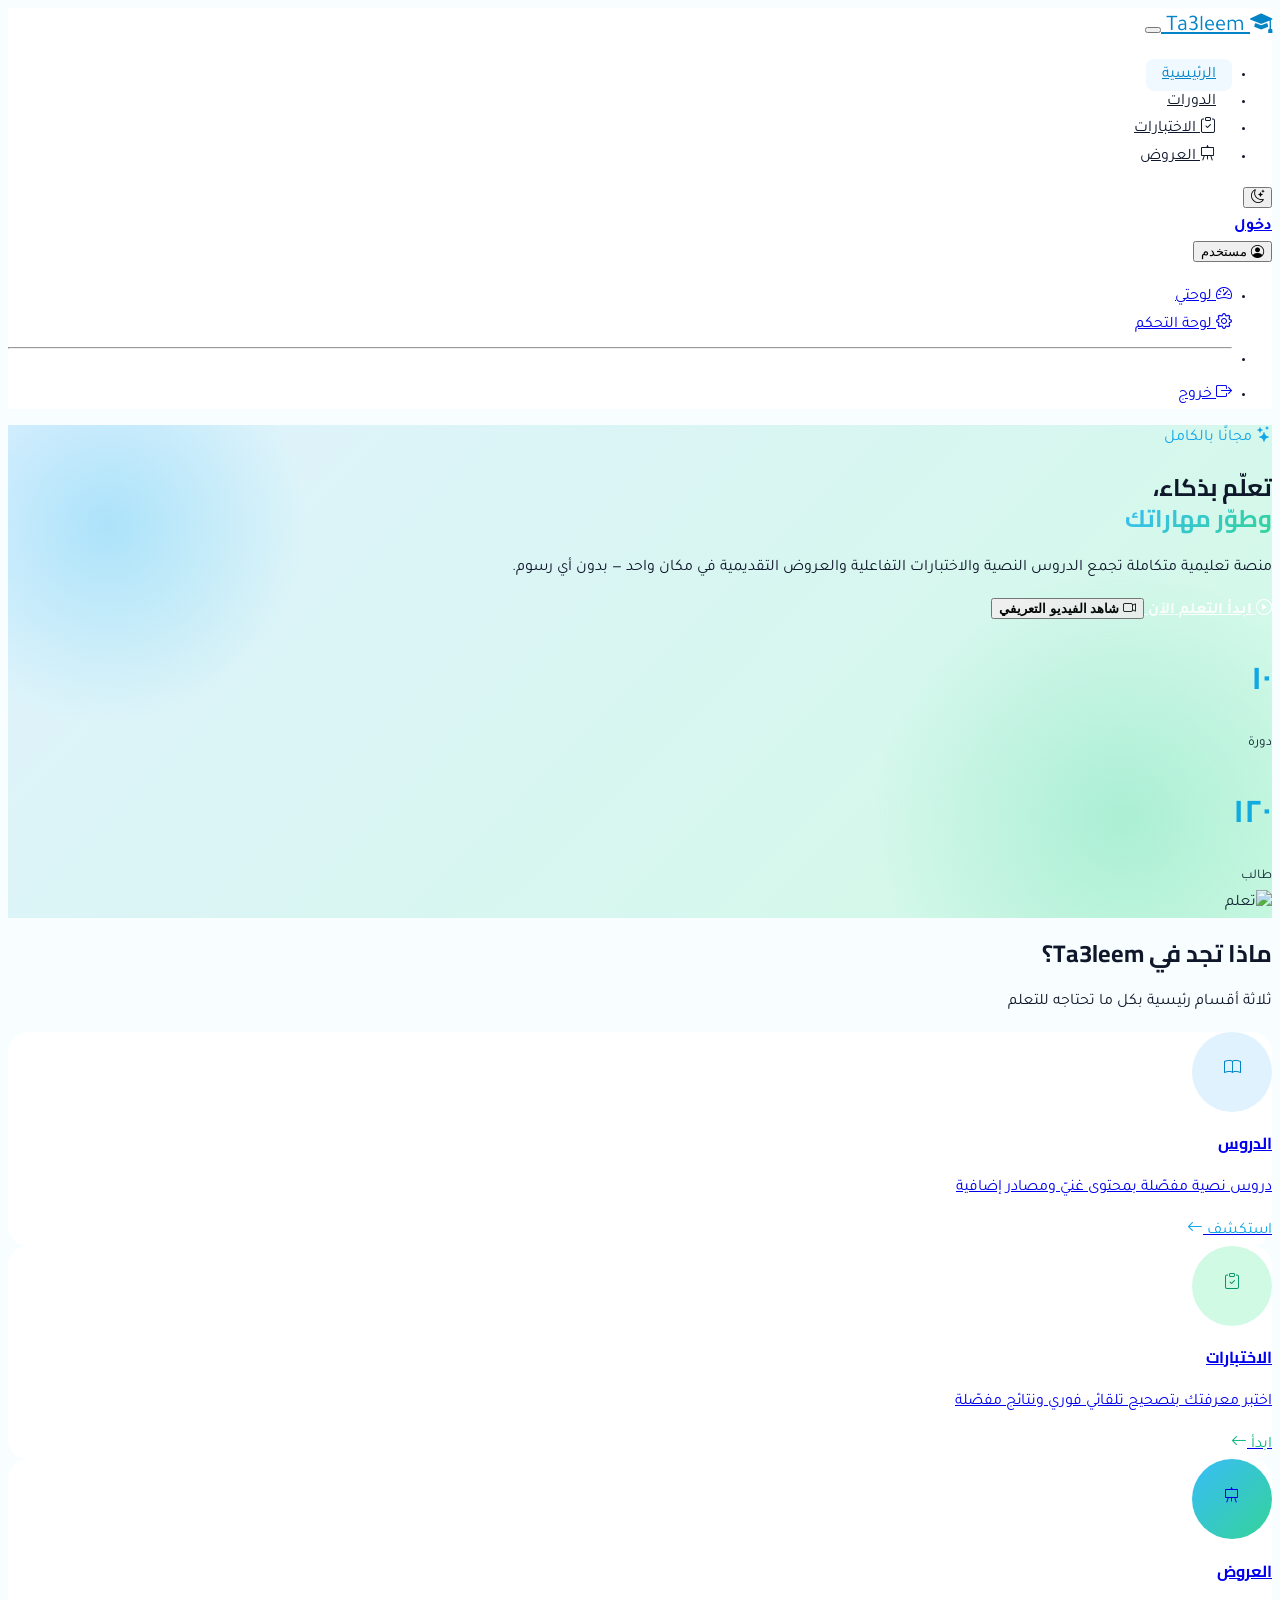
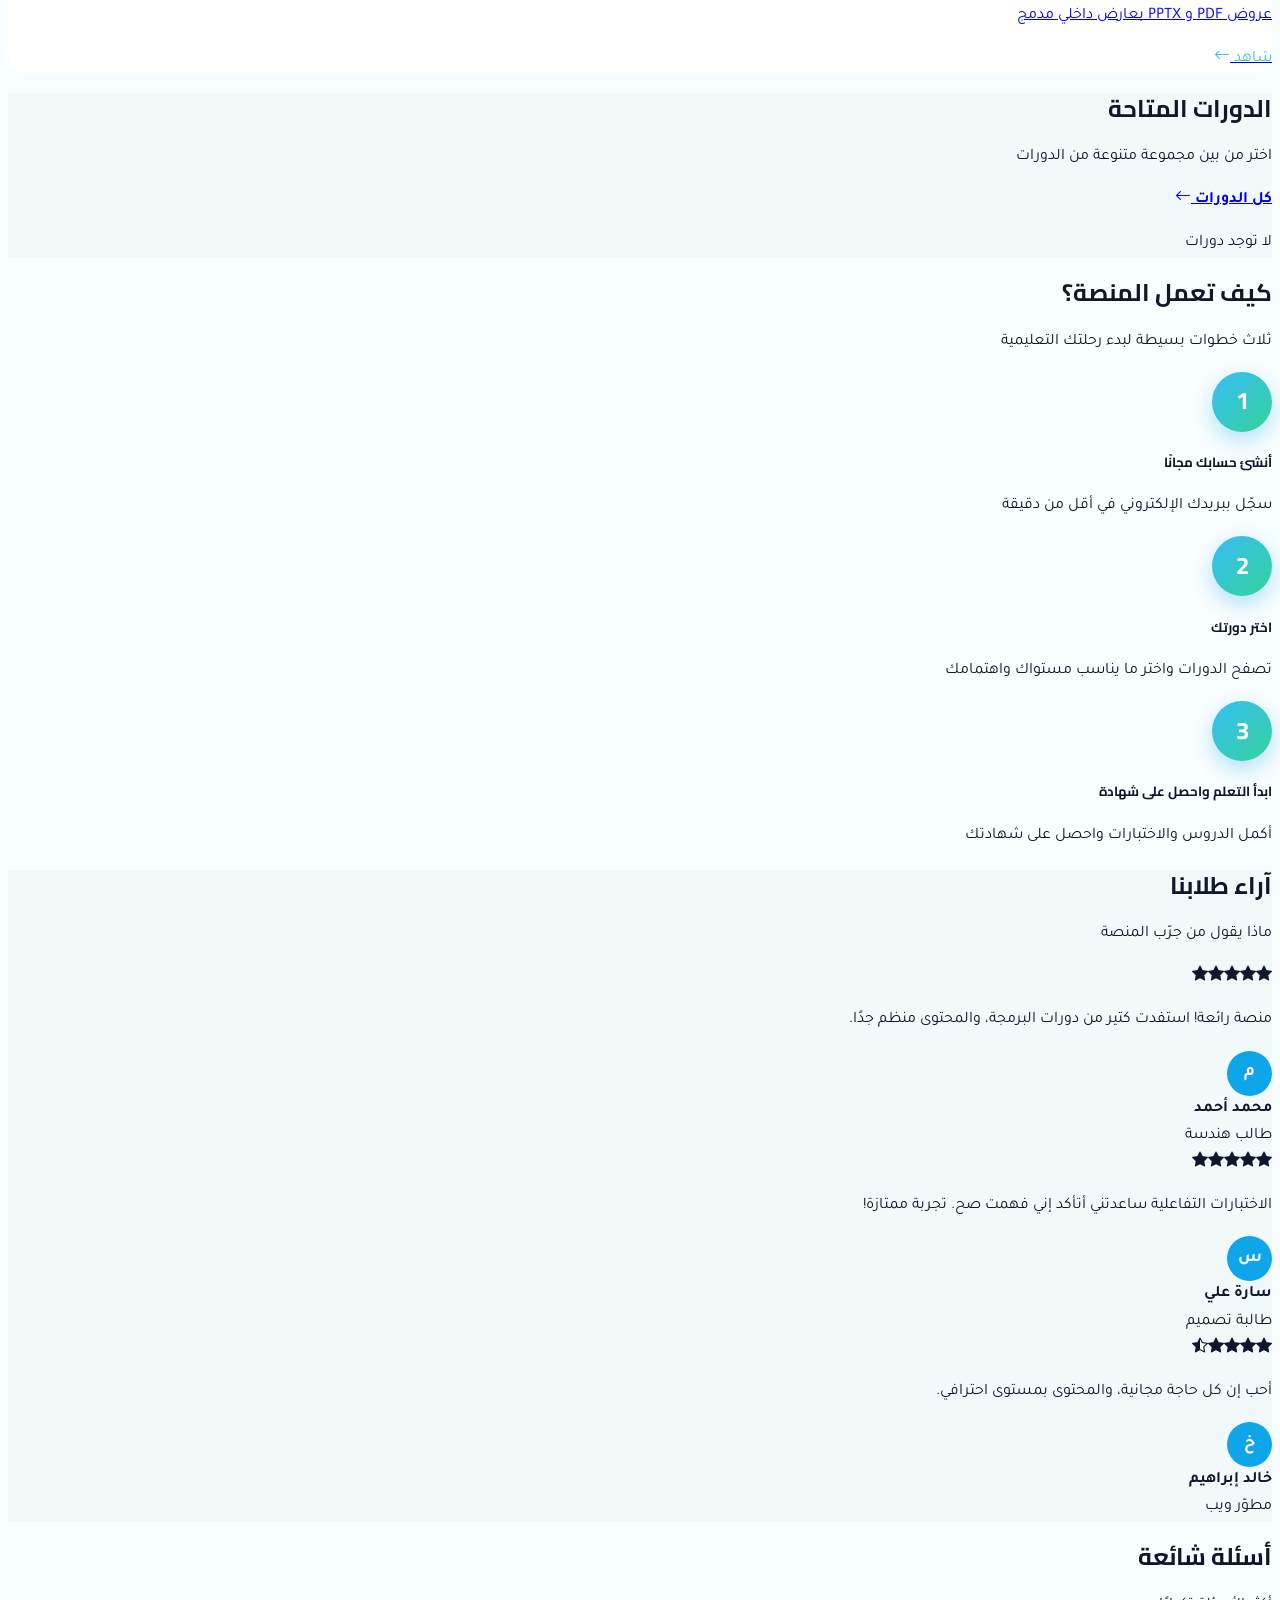
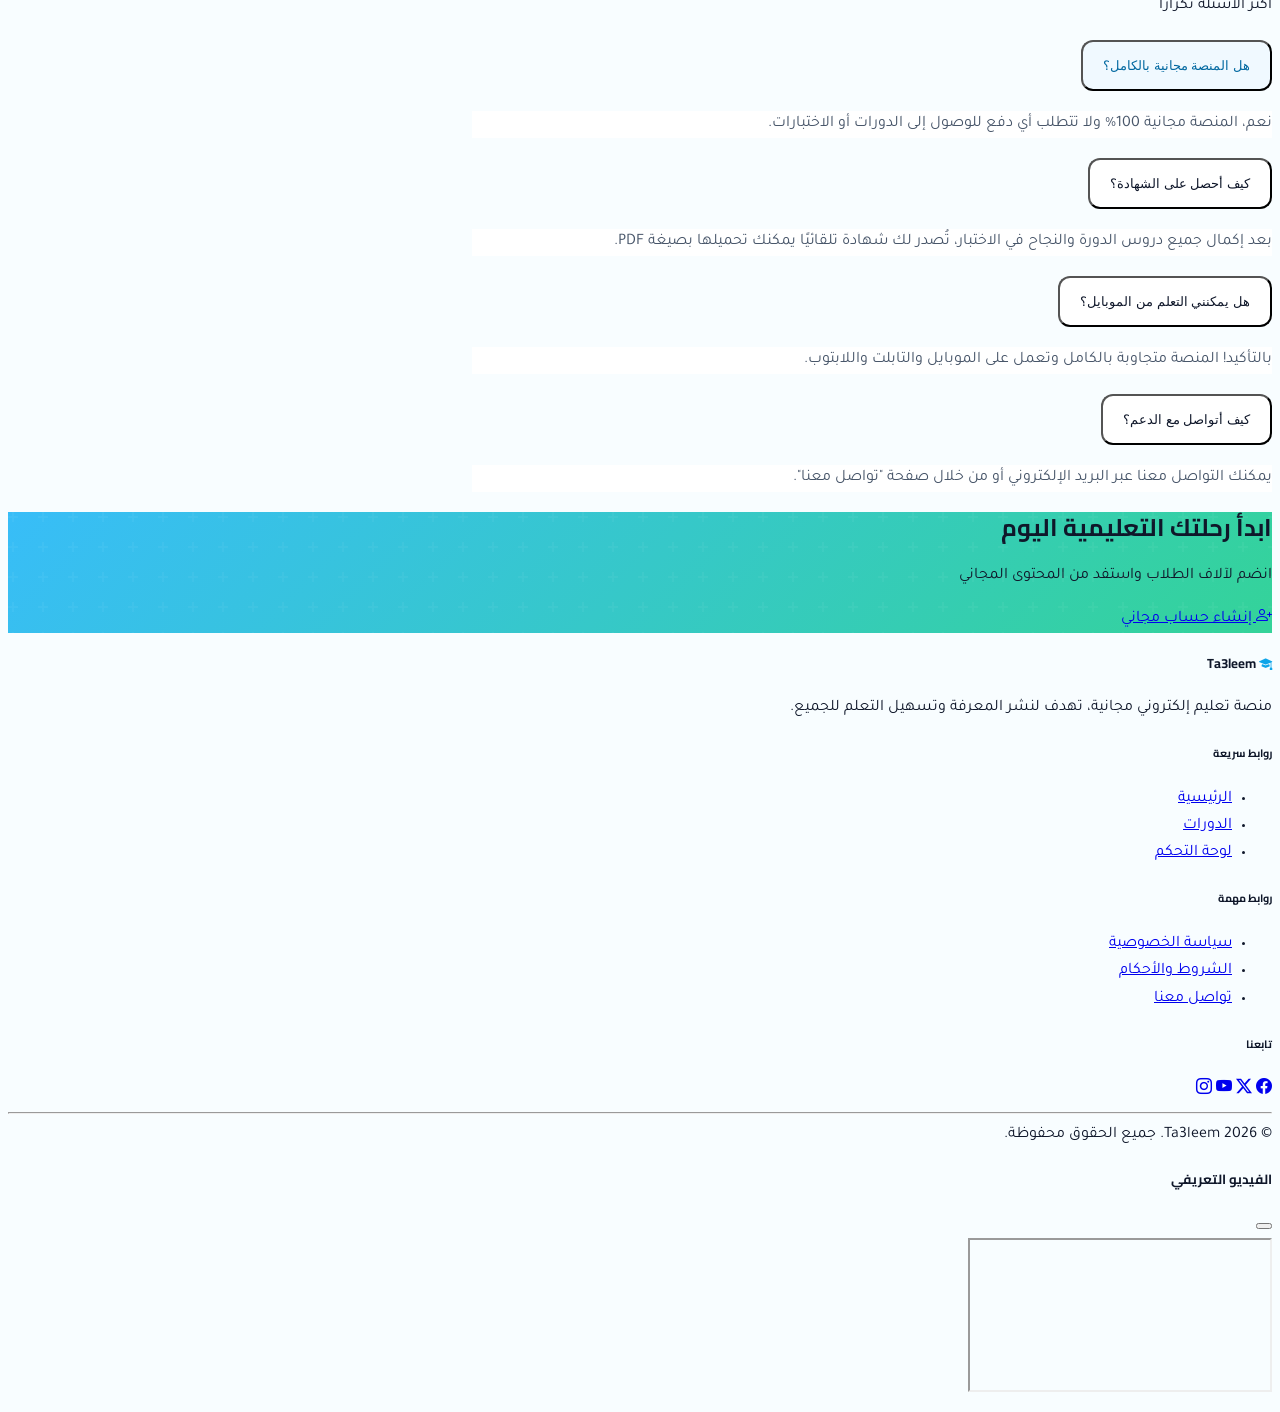
==== index.html @ 2238b9b5 "first commit" ====
<!DOCTYPE html>
<html lang="ar" dir="rtl" data-bs-theme="light">
<head>
  <meta charset="UTF-8">
  <meta name="viewport" content="width=device-width, initial-scale=1.0">
  <title>Ta3leem — منصة تعليمية مجانية</title>
  <meta name="description" content="منصة تعليم إلكتروني مجانية: دروس نصية، اختبارات تفاعلية، وعروض تقديمية.">

  <!-- Bootstrap 5 RTL -->
  <link href="https://cdn.jsdelivr.net/npm/bootstrap@5.3.3/dist/css/bootstrap.rtl.min.css" rel="stylesheet">
  <link rel="stylesheet" href="https://cdn.jsdelivr.net/npm/bootstrap-icons@1.11.3/font/bootstrap-icons.css">

  <!-- AOS Animations -->
  <link href="https://unpkg.com/aos@2.3.1/dist/aos.css" rel="stylesheet">

  <!-- Google Fonts -->
  <link rel="preconnect" href="https://fonts.googleapis.com">
  <link rel="preconnect" href="https://fonts.gstatic.com" crossorigin>
  <link href="https://fonts.googleapis.com/css2?family=Cairo:wght@400;600;700;800&family=Tajawal:wght@400;500;700&display=swap" rel="stylesheet">

  <!-- Custom CSS -->
  <link rel="stylesheet" href="css/style.css">
</head>
<body>

  <!-- ==========================================================
       NAVBAR
  =========================================================== -->
  <nav class="navbar navbar-expand-lg navbar-light bg-white shadow-sm sticky-top">
    <div class="container">

      <a class="navbar-brand fw-bold text-primary d-flex align-items-center gap-2" href="index.html">
        <i class="bi bi-mortarboard-fill fs-3"></i>
        <span>Ta3leem</span>
      </a>

      <button class="navbar-toggler border-0" type="button" data-bs-toggle="collapse" data-bs-target="#mainNav">
        <span class="navbar-toggler-icon"></span>
      </button>

      <div class="collapse navbar-collapse" id="mainNav">
        <ul class="navbar-nav mx-auto mb-2 mb-lg-0">
          <li class="nav-item">
            <a class="nav-link active fw-semibold" href="index.html">الرئيسية</a>
          </li>
          <li class="nav-item">
            <a class="nav-link fw-semibold" href="courses.html">الدورات</a>
          </li>
          
          <li class="nav-item">
  <a class="nav-link fw-semibold" href="quizzes.html">
    <i class="bi bi-clipboard-check"></i> الاختبارات
  </a>
</li>
<li class="nav-item">
  <a class="nav-link fw-semibold" href="presentations.html">
    <i class="bi bi-easel"></i> العروض
  </a>
</li>
        </ul>

        <div class="d-flex align-items-center gap-2">
          <button class="btn btn-sm btn-outline-secondary border-0" onclick="toggleTheme()" title="تغيير الثيم">
            <i class="bi bi-moon-stars" id="themeIcon"></i>
          </button>

          <!-- أزرار الزائر -->
          <div id="guestButtons" class="d-flex gap-2">
            <a href="login.html" class="btn btn-sm btn-outline-primary px-3">دخول</a>
            <a href="register.html" class="btn btn-sm btn-primary px-3">إنشاء حساب</a>
          </div>

          <!-- قائمة المستخدم المسجل -->
          <div id="userMenu" class="dropdown d-none">
            <button class="btn btn-sm btn-light dropdown-toggle d-flex align-items-center gap-2" data-bs-toggle="dropdown">
              <i class="bi bi-person-circle fs-5"></i>
              <span id="userName">مستخدم</span>
            </button>
            <ul class="dropdown-menu dropdown-menu-end">
              <li><a class="dropdown-item" href="dashboard.html"><i class="bi bi-speedometer2 me-2"></i> لوحتي</a></li>
<a class="dropdown-item d-none" href="admin.html" id="adminLink">
  <i class="bi bi-gear me-2"></i> لوحة التحكم
</a>              <li><hr class="dropdown-divider"></li>
              <li><a class="dropdown-item text-danger" href="#" onclick="logout(event)"><i class="bi bi-box-arrow-right me-2"></i> خروج</a></li>
            </ul>
          </div>
        </div>
      </div>

    </div>
  </nav>

  <!-- ==========================================================
       HERO
  =========================================================== -->
  <section class="hero-section py-5">
    <div class="container">
      <div class="row align-items-center g-5">
        <div class="col-lg-6" data-aos="fade-left">
          <span class="badge bg-white text-primary px-3 py-2 mb-3 shadow-sm">
            <i class="bi bi-stars"></i> مجانًا بالكامل
          </span>
          <h1 class="display-4 fw-bold mb-3 lh-base">
            تعلّم بذكاء، <br>
            <span class="text-gradient">وطوّر مهاراتك</span>
          </h1>
          <p class="lead text-muted mb-4">
            منصة تعليمية متكاملة تجمع الدروس النصية والاختبارات التفاعلية
            والعروض التقديمية في مكان واحد — بدون أي رسوم.
          </p>
          <div class="d-flex flex-wrap gap-3">
            <a href="courses.html" class="btn btn-primary btn-lg px-4">
              <i class="bi bi-play-circle me-1"></i> ابدأ التعلم الآن
            </a>
            <button class="btn btn-outline-primary btn-lg px-4" data-bs-toggle="modal" data-bs-target="#introVideoModal">
              <i class="bi bi-camera-video me-1"></i> شاهد الفيديو التعريفي
            </button>
          </div>

          <!-- إحصائيات -->
          <div class="row g-4 mt-5">
            <div class="col-4">
              <div class="stat-box text-center">
                <h3 class="text-primary fw-bold mb-0">
                  <span class="counter" data-target="10">0</span>
                </h3>
                <small class="text-muted">دورة</small>
              </div>
            </div>
            <div class="col-4">
              <div class="stat-box text-center">
                <h3 class="text-primary fw-bold mb-0">
                  <span class="counter" data-target="120">0</span>
                </h3>
                <small class="text-muted">طالب</small>
              </div>
            </div>
            <!-- <div class="col-4">
              <div class="stat-box text-center">
                <h3 class="text-primary fw-bold mb-0">
                  <span class="counter" data-target="50">0</span>
                </h3>
                <small class="text-muted">مدرس</small>
              </div>
            </div> -->
          </div>
        </div>

        <div class="col-lg-6 text-center" data-aos="fade-right">
          <img
            src="https://images.unsplash.com/photo-1522202176988-66273c2fd55f?w=800"
            alt="تعلم"
            class="img-fluid rounded-4 shadow-lg hero-image"
          >
        </div>
      </div>
    </div>
  </section>

  <!-- ==========================================================
       QUICK ACCESS — 3 كروت الأقسام
  =========================================================== -->
  <section class="py-5">
    <div class="container">
      <div class="text-center mb-5" data-aos="fade-up">
        <h2 class="fw-bold mb-2">ماذا تجد في Ta3leem؟</h2>
        <p class="text-muted">ثلاثة أقسام رئيسية بكل ما تحتاجه للتعلم</p>
      </div>

      <div class="row g-4">
        <!-- الدروس -->
        <div class="col-md-4" data-aos="fade-up" data-aos-delay="0">
          <a href="courses.html#lessons" class="text-decoration-none">
            <div class="card quick-card h-100 border-0 shadow-sm">
              <div class="card-body text-center p-4">
                <div class="icon-circle icon-primary mx-auto mb-3">
                  <i class="bi bi-book fs-1"></i>
                </div>
                <h4 class="fw-bold mb-2">الدروس</h4>
                <p class="text-muted mb-3">دروس نصية مفصّلة بمحتوى غنيّ ومصادر إضافية</p>
                <span class="text-primary fw-semibold">
                  استكشف <i class="bi bi-arrow-left"></i>
                </span>
              </div>
            </div>
          </a>
        </div>

        <!-- الاختبارات -->
        <div class="col-md-4" data-aos="fade-up" data-aos-delay="100">
          <a href="quizzes.html" class="text-decoration-none">
            <div class="card quick-card h-100 border-0 shadow-sm">
              <div class="card-body text-center p-4">
                <div class="icon-circle icon-secondary mx-auto mb-3">
                  <i class="bi bi-clipboard-check fs-1"></i>
                </div>
                <h4 class="fw-bold mb-2">الاختبارات</h4>
                <p class="text-muted mb-3">اختبر معرفتك بتصحيح تلقائي فوري ونتائج مفصّلة</p>
                <span class="text-success fw-semibold">
                  ابدأ <i class="bi bi-arrow-left"></i>
                </span>
              </div>
            </div>
          </a>
        </div>

        <!-- العروض -->
        <div class="col-md-4" data-aos="fade-up" data-aos-delay="200">
          <a href="presentations.html" class="text-decoration-none">
            <div class="card quick-card h-100 border-0 shadow-sm">
              <div class="card-body text-center p-4">
                <div class="icon-circle icon-brand mx-auto mb-3">
                  <i class="bi bi-easel fs-1 text-white"></i>
                </div>
                <h4 class="fw-bold mb-2">العروض</h4>
                <p class="text-muted mb-3">عروض PDF و PPTX بعارض داخلي مدمج</p>
                <span class="text-gradient fw-semibold">
                  شاهد <i class="bi bi-arrow-left"></i>
                </span>
              </div>
            </div>
          </a>
        </div>
      </div>
    </div>
  </section>

  <!-- ==========================================================
       COURSES GRID
  =========================================================== -->
  <section class="py-5 bg-light-subtle">
    <div class="container">
      <div class="d-flex justify-content-between align-items-end mb-4 flex-wrap gap-3">
        <div>
          <h2 class="fw-bold mb-1">الدورات المتاحة</h2>
          <p class="text-muted mb-0">اختر من بين مجموعة متنوعة من الدورات</p>
        </div>
        <a href="courses.html" class="btn btn-outline-primary">
          كل الدورات <i class="bi bi-arrow-left"></i>
        </a>
      </div>

      <div class="row g-4" id="coursesGrid">
        <div class="col-12 text-center py-5">
          <div class="spinner-border text-primary" role="status"></div>
          <p class="text-muted mt-2">جاري تحميل الدورات...</p>
        </div>
      </div>
    </div>
  </section>

  <!-- ==========================================================
       HOW IT WORKS
  =========================================================== -->
  <section class="py-5">
    <div class="container">
      <div class="text-center mb-5" data-aos="fade-up">
        <h2 class="fw-bold mb-2">كيف تعمل المنصة؟</h2>
        <p class="text-muted">ثلاث خطوات بسيطة لبدء رحلتك التعليمية</p>
      </div>

      <div class="row g-4">
        <div class="col-md-4 text-center" data-aos="fade-up">
          <div class="step-number mx-auto mb-3">1</div>
          <h5 class="fw-bold">أنشئ حسابك مجانًا</h5>
          <p class="text-muted">سجّل ببريدك الإلكتروني في أقل من دقيقة</p>
        </div>
        <div class="col-md-4 text-center" data-aos="fade-up" data-aos-delay="100">
          <div class="step-number mx-auto mb-3">2</div>
          <h5 class="fw-bold">اختر دورتك</h5>
          <p class="text-muted">تصفح الدورات واختر ما يناسب مستواك واهتمامك</p>
        </div>
        <div class="col-md-4 text-center" data-aos="fade-up" data-aos-delay="200">
          <div class="step-number mx-auto mb-3">3</div>
          <h5 class="fw-bold">ابدأ التعلم واحصل على شهادة</h5>
          <p class="text-muted">أكمل الدروس والاختبارات واحصل على شهادتك</p>
        </div>
      </div>
    </div>
  </section>

  <!-- ==========================================================
       TESTIMONIALS
  =========================================================== -->
  <section class="py-5 bg-light-subtle">
    <div class="container">
      <div class="text-center mb-5" data-aos="fade-up">
        <h2 class="fw-bold mb-2">آراء طلابنا</h2>
        <p class="text-muted">ماذا يقول من جرّب المنصة</p>
      </div>

      <div class="row g-4">
        <div class="col-md-4" data-aos="fade-up">
          <div class="card border-0 shadow-sm h-100">
            <div class="card-body p-4">
              <div class="text-warning mb-2">
                <i class="bi bi-star-fill"></i><i class="bi bi-star-fill"></i><i class="bi bi-star-fill"></i><i class="bi bi-star-fill"></i><i class="bi bi-star-fill"></i>
              </div>
              <p class="mb-3">منصة رائعة! استفدت كتير من دورات البرمجة، والمحتوى منظم جدًا.</p>
              <div class="d-flex align-items-center gap-2">
                <div class="avatar-circle">م</div>
                <div>
                  <strong>محمد أحمد</strong>
                  <div class="text-muted small">طالب هندسة</div>
                </div>
              </div>
            </div>
          </div>
        </div>

        <div class="col-md-4" data-aos="fade-up" data-aos-delay="100">
          <div class="card border-0 shadow-sm h-100">
            <div class="card-body p-4">
              <div class="text-warning mb-2">
                <i class="bi bi-star-fill"></i><i class="bi bi-star-fill"></i><i class="bi bi-star-fill"></i><i class="bi bi-star-fill"></i><i class="bi bi-star-fill"></i>
              </div>
              <p class="mb-3">الاختبارات التفاعلية ساعدتني أتأكد إني فهمت صح. تجربة ممتازة!</p>
              <div class="d-flex align-items-center gap-2">
                <div class="avatar-circle bg-success">س</div>
                <div>
                  <strong>سارة علي</strong>
                  <div class="text-muted small">طالبة تصميم</div>
                </div>
              </div>
            </div>
          </div>
        </div>

        <div class="col-md-4" data-aos="fade-up" data-aos-delay="200">
          <div class="card border-0 shadow-sm h-100">
            <div class="card-body p-4">
              <div class="text-warning mb-2">
                <i class="bi bi-star-fill"></i><i class="bi bi-star-fill"></i><i class="bi bi-star-fill"></i><i class="bi bi-star-fill"></i><i class="bi bi-star-half"></i>
              </div>
              <p class="mb-3">أحب إن كل حاجة مجانية، والمحتوى بمستوى احترافي.</p>
              <div class="d-flex align-items-center gap-2">
                <div class="avatar-circle bg-info">خ</div>
                <div>
                  <strong>خالد إبراهيم</strong>
                  <div class="text-muted small">مطوّر ويب</div>
                </div>
              </div>
            </div>
          </div>
        </div>
      </div>
    </div>
  </section>

  <!-- ==========================================================
       FAQ
  =========================================================== -->
  <section class="py-5">
    <div class="container" style="max-width: 800px;">
      <div class="text-center mb-5" data-aos="fade-up">
        <h2 class="fw-bold mb-2">أسئلة شائعة</h2>
        <p class="text-muted">أكثر الأسئلة تكرارًا</p>
      </div>

      <div class="accordion" id="faqAccordion">
        <div class="accordion-item border-0 shadow-sm mb-3 rounded-3">
          <h2 class="accordion-header">
            <button class="accordion-button fw-semibold" type="button" data-bs-toggle="collapse" data-bs-target="#faq1">
              هل المنصة مجانية بالكامل؟
            </button>
          </h2>
          <div id="faq1" class="accordion-collapse collapse show" data-bs-parent="#faqAccordion">
            <div class="accordion-body text-muted">
              نعم، المنصة مجانية 100% ولا تتطلب أي دفع للوصول إلى الدورات أو الاختبارات.
            </div>
          </div>
        </div>

        <div class="accordion-item border-0 shadow-sm mb-3 rounded-3">
          <h2 class="accordion-header">
            <button class="accordion-button collapsed fw-semibold" type="button" data-bs-toggle="collapse" data-bs-target="#faq2">
              كيف أحصل على الشهادة؟
            </button>
          </h2>
          <div id="faq2" class="accordion-collapse collapse" data-bs-parent="#faqAccordion">
            <div class="accordion-body text-muted">
              بعد إكمال جميع دروس الدورة والنجاح في الاختبار، تُصدر لك شهادة تلقائيًا يمكنك تحميلها بصيغة PDF.
            </div>
          </div>
        </div>

        <div class="accordion-item border-0 shadow-sm mb-3 rounded-3">
          <h2 class="accordion-header">
            <button class="accordion-button collapsed fw-semibold" type="button" data-bs-toggle="collapse" data-bs-target="#faq3">
              هل يمكنني التعلم من الموبايل؟
            </button>
          </h2>
          <div id="faq3" class="accordion-collapse collapse" data-bs-parent="#faqAccordion">
            <div class="accordion-body text-muted">
              بالتأكيد! المنصة متجاوبة بالكامل وتعمل على الموبايل والتابلت واللابتوب.
            </div>
          </div>
        </div>

        <div class="accordion-item border-0 shadow-sm rounded-3">
          <h2 class="accordion-header">
            <button class="accordion-button collapsed fw-semibold" type="button" data-bs-toggle="collapse" data-bs-target="#faq4">
              كيف أتواصل مع الدعم؟
            </button>
          </h2>
          <div id="faq4" class="accordion-collapse collapse" data-bs-parent="#faqAccordion">
            <div class="accordion-body text-muted">
              يمكنك التواصل معنا عبر البريد الإلكتروني أو من خلال صفحة "تواصل معنا".
            </div>
          </div>
        </div>
      </div>
    </div>
  </section>

  <!-- ==========================================================
       CTA NEWSLETTER
  =========================================================== -->
  <section class="py-5">
    <div class="container">
      <div class="cta-box p-5 rounded-4 text-center text-white position-relative overflow-hidden">
        <div class="position-relative" style="z-index: 2;">
          <h2 class="fw-bold mb-3">ابدأ رحلتك التعليمية اليوم</h2>
          <p class="mb-4 opacity-75">انضم لآلاف الطلاب واستفد من المحتوى المجاني</p>
          <a href="register.html" class="btn btn-light btn-lg px-5 fw-semibold">
            <i class="bi bi-person-plus me-1"></i> إنشاء حساب مجاني
          </a>
        </div>
      </div>
    </div>
  </section>

  <!-- ==========================================================
       FOOTER
  =========================================================== -->
  <footer class="bg-dark text-white py-5 mt-5">
    <div class="container">
      <div class="row g-4">
        <div class="col-md-4">
          <h5 class="fw-bold d-flex align-items-center gap-2">
            <i class="bi bi-mortarboard-fill text-primary"></i>
            Ta3leem
          </h5>
          <p class="text-white-50 small">
            منصة تعليم إلكتروني مجانية، تهدف لنشر المعرفة وتسهيل التعلم للجميع.
          </p>
        </div>

        <div class="col-md-2">
          <h6 class="fw-bold mb-3">روابط سريعة</h6>
          <ul class="list-unstyled small">
            <li><a href="index.html" class="text-white-50 text-decoration-none">الرئيسية</a></li>
            <li><a href="courses.html" class="text-white-50 text-decoration-none">الدورات</a></li>
            <li><a href="admin.html" class="text-white-50 text-decoration-none">لوحة التحكم</a></li>
          </ul>
        </div>

        <div class="col-md-3">
          <h6 class="fw-bold mb-3">روابط مهمة</h6>
          <ul class="list-unstyled small">
            <li><a href="#" class="text-white-50 text-decoration-none">سياسة الخصوصية</a></li>
            <li><a href="#" class="text-white-50 text-decoration-none">الشروط والأحكام</a></li>
            <li><a href="#" class="text-white-50 text-decoration-none">تواصل معنا</a></li>
          </ul>
        </div>

        <div class="col-md-3">
          <h6 class="fw-bold mb-3">تابعنا</h6>
          <div class="d-flex gap-3">
            <a href="#" class="text-white-50 fs-4"><i class="bi bi-facebook"></i></a>
            <a href="#" class="text-white-50 fs-4"><i class="bi bi-twitter-x"></i></a>
            <a href="#" class="text-white-50 fs-4"><i class="bi bi-youtube"></i></a>
            <a href="#" class="text-white-50 fs-4"><i class="bi bi-instagram"></i></a>
          </div>
        </div>
      </div>

      <hr class="border-secondary my-4">

      <div class="text-center text-white-50 small">
        © <span id="currentYear"></span> Ta3leem. جميع الحقوق محفوظة.
      </div>
    </div>
  </footer>

  <!-- ==========================================================
       MODAL — فيديو تعريفي
  =========================================================== -->
  <div class="modal fade" id="introVideoModal" tabindex="-1">
    <div class="modal-dialog modal-dialog-centered modal-lg">
      <div class="modal-content">
        <div class="modal-header">
          <h5 class="modal-title">الفيديو التعريفي</h5>
          <button type="button" class="btn-close" data-bs-dismiss="modal"></button>
        </div>
        <div class="modal-body p-0">
          <div class="ratio ratio-16x9">
            <iframe
              src="https://www.youtube.com/embed/dQw4w9WgXcQ"
              title="الفيديو التعريفي"
              allowfullscreen
            ></iframe>
          </div>
        </div>
      </div>
    </div>
  </div>

  <!-- ==========================================================
       SCRIPTS
  =========================================================== -->
  <script src="https://cdn.jsdelivr.net/npm/bootstrap@5.3.3/dist/js/bootstrap.bundle.min.js"></script>
  <script src="https://unpkg.com/aos@2.3.1/dist/aos.js"></script>
  <script src="https://cdn.jsdelivr.net/npm/@supabase/supabase-js@2"></script>
<script src="js/supabase.js"></script>
  <script src="js/db.js"></script>
  <script src="js/auth.js"></script>
  <script src="js/courses.js"></script>

  <script>
    // ============================================================
    // 1. سنة الفوتر
    // ============================================================
    document.getElementById("currentYear").textContent = new Date().getFullYear();

    // ============================================================
    // 2. AOS
    // ============================================================
    if (typeof AOS !== "undefined") {
      AOS.init({ duration: 700, once: true });
    }

    // ============================================================
    // 3. عدّاد الأرقام
    // ============================================================
    document.querySelectorAll(".counter").forEach((el) => {
      const target = parseInt(el.dataset.target || "0");
      if (!target) return;

      let current = 0;
      const duration = 1500; // مدة العدّ (ms)
      const stepTime = 30;
      const steps = duration / stepTime;
      const increment = target / steps;

      const timer = setInterval(() => {
        current += increment;
        if (current >= target) {
          current = target;
          clearInterval(timer);
        }
        el.textContent = Math.floor(current).toLocaleString("ar-EG");
      }, stepTime);
    });

    // ============================================================
    // 4. Theme Toggle
    // ============================================================
    function toggleTheme() {
      const html = document.documentElement;
      const current = html.getAttribute("data-bs-theme");
      const next = current === "dark" ? "light" : "dark";
      html.setAttribute("data-bs-theme", next);
      localStorage.setItem("theme", next);
      const icon = document.getElementById("themeIcon");
      if (icon) {
        icon.className = next === "dark" ? "bi bi-sun" : "bi bi-moon-stars";
      }
    }

    // استرجاع الثيم المحفوظ
    (function () {
      const saved = localStorage.getItem("theme") || "light";
      document.documentElement.setAttribute("data-bs-theme", saved);
      document.addEventListener("DOMContentLoaded", () => {
        const icon = document.getElementById("themeIcon");
        if (icon) {
          icon.className = saved === "dark" ? "bi bi-sun" : "bi bi-moon-stars";
        }
      });
    })();
  </script>
</body>
</html>
---- css/style.css ----
/* ==========================================================
   Ta3leem — Custom Styles
   ========================================================== */

/* ==========================================================
   1. Design Tokens
   ========================================================== */
:root {
  /* Primary — Sky Blue */
  --primary-50:  #f0f9ff;
  --primary-100: #e0f2fe;
  --primary-200: #bae6fd;
  --primary-300: #7dd3fc;
  --primary-400: #38bdf8;
  --primary-500: #0ea5e9;
  --primary-600: #0284c7;
  --primary-700: #0369a1;

  /* Secondary — Mint Green */
  --secondary-50:  #ecfdf5;
  --secondary-100: #d1fae5;
  --secondary-200: #a7f3d0;
  --secondary-300: #6ee7b7;
  --secondary-400: #34d399;
  --secondary-500: #10b981;
  --secondary-600: #059669;

  /* Neutrals */
  --bg: #f8fdff;
  --surface: #ffffff;
  --surface-2: #f1f9fb;
  --border: #d9eef3;
  --text: #0f172a;
  --text-muted: #475569;

  /* Gradient */
  --gradient-brand: linear-gradient(135deg, #38bdf8 0%, #34d399 100%);
  --gradient-soft: linear-gradient(135deg, #e0f2fe 0%, #d1fae5 100%);
}

/* Dark Mode */
[data-bs-theme="dark"] {
  --bg: #0b1620;
  --surface: #112331;
  --surface-2: #0f1d29;
  --border: #1e3a4c;
  --text: #e6f4fa;
  --text-muted: #9db8c7;
  --gradient-soft: linear-gradient(135deg, #0f2a3d 0%, #0e3a31 100%);
}

/* ==========================================================
   2. Base
   ========================================================== */
* {
  box-sizing: border-box;
}

body {
  font-family: 'Tajawal', system-ui, -apple-system, sans-serif;
  background-color: var(--bg);
  color: var(--text);
  line-height: 1.7;
  min-height: 100vh;
  transition: background-color 0.3s, color 0.3s;
}

h1, h2, h3, h4, h5, h6 {
  font-family: 'Cairo', system-ui, sans-serif;
  font-weight: 700;
  line-height: 1.3;
}

a {
  transition: all 0.2s ease;
}

/* ==========================================================
   3. Override Bootstrap Primary Color
   ========================================================== */
.btn-primary {
  --bs-btn-bg: var(--primary-500);
  --bs-btn-border-color: var(--primary-500);
  --bs-btn-hover-bg: var(--primary-600);
  --bs-btn-hover-border-color: var(--primary-600);
  --bs-btn-active-bg: var(--primary-700);
  --bs-btn-active-border-color: var(--primary-700);
  --bs-btn-disabled-bg: var(--primary-300);
  --bs-btn-disabled-border-color: var(--primary-300);
  color: #ffffff;
  font-weight: 600;
}

.btn-outline-primary {
  --bs-btn-color: var(--primary-600);
  --bs-btn-border-color: var(--primary-500);
  --bs-btn-hover-bg: var(--primary-500);
  --bs-btn-hover-border-color: var(--primary-500);
  --bs-btn-hover-color: #ffffff;
  --bs-btn-active-bg: var(--primary-600);
  --bs-btn-active-border-color: var(--primary-600);
  font-weight: 600;
}

.btn-success {
  --bs-btn-bg: var(--secondary-500);
  --bs-btn-border-color: var(--secondary-500);
  --bs-btn-hover-bg: var(--secondary-600);
  --bs-btn-hover-border-color: var(--secondary-600);
  font-weight: 600;
}

.text-primary {
  color: var(--primary-500) !important;
}

.text-success {
  color: var(--secondary-500) !important;
}

.bg-primary {
  background-color: var(--primary-500) !important;
}

.bg-primary-subtle {
  background-color: var(--primary-100) !important;
}

.bg-success-subtle {
  background-color: var(--secondary-100) !important;
}

/* Focus ring */
*:focus-visible {
  outline: 2px solid var(--primary-500);
  outline-offset: 2px;
}

/* ==========================================================
   4. Utilities
   ========================================================== */
.text-gradient {
  background: var(--gradient-brand);
  -webkit-background-clip: text;
  background-clip: text;
  -webkit-text-fill-color: transparent;
}

.gradient-brand {
  background: var(--gradient-brand);
}

.bg-light-subtle {
  background-color: var(--surface-2) !important;
}

/* Navbar */
.navbar {
  background-color: var(--surface) !important;
  backdrop-filter: blur(10px);
  transition: all 0.3s;
}

.navbar-brand {
  color: var(--primary-600) !important;
  font-size: 1.4rem;
}

.nav-link {
  color: var(--text) !important;
  border-radius: 8px;
  padding: 0.5rem 1rem !important;
  transition: all 0.2s;
}

.nav-link:hover,
.nav-link.active {
  color: var(--primary-600) !important;
  background-color: var(--primary-50);
}

[data-bs-theme="dark"] .nav-link:hover,
[data-bs-theme="dark"] .nav-link.active {
  background-color: rgba(14, 165, 233, 0.15);
}

/* ==========================================================
   5. Hero Section
   ========================================================== */
.hero-section {
  background: var(--gradient-soft);
  position: relative;
  overflow: hidden;
}

.hero-section::before {
  content: '';
  position: absolute;
  top: -100px;
  left: -100px;
  width: 400px;
  height: 400px;
  background: radial-gradient(circle, rgba(56, 189, 248, 0.3), transparent 70%);
  border-radius: 50%;
  pointer-events: none;
}

.hero-section::after {
  content: '';
  position: absolute;
  bottom: -150px;
  right: -100px;
  width: 500px;
  height: 500px;
  background: radial-gradient(circle, rgba(52, 211, 153, 0.25), transparent 70%);
  border-radius: 50%;
  pointer-events: none;
}

.hero-image {
  max-height: 450px;
  object-fit: cover;
}

/* Stats */
.stat-box h3 {
  font-size: 2rem;
  font-family: 'Cairo', sans-serif;
}

/* ==========================================================
   6. Quick Access Cards
   ========================================================== */
.quick-card {
  border-radius: 20px;
  transition: all 0.3s ease;
  cursor: pointer;
  background: var(--surface);
}

.quick-card:hover {
  transform: translateY(-8px);
  box-shadow: 0 15px 40px rgba(14, 165, 233, 0.15) !important;
}

.icon-circle {
  width: 80px;
  height: 80px;
  border-radius: 50%;
  display: flex;
  align-items: center;
  justify-content: center;
  transition: transform 0.3s;
}

.quick-card:hover .icon-circle {
  transform: scale(1.1) rotate(5deg);
}

.icon-primary {
  background: var(--primary-100);
  color: var(--primary-600);
}

.icon-secondary {
  background: var(--secondary-100);
  color: var(--secondary-600);
}

.icon-brand {
  background: var(--gradient-brand);
}

/* ==========================================================
   7. Course Cards
   ========================================================== */
.course-card {
  border-radius: 16px;
  overflow: hidden;
  background: var(--surface);
  transition: all 0.3s ease;
  height: 100%;
  border: 1px solid var(--border);
}

.course-card:hover {
  transform: translateY(-5px);
  box-shadow: 0 15px 40px rgba(14, 165, 233, 0.15);
  border-color: var(--primary-300);
}

.course-thumbnail {
  height: 180px;
  object-fit: cover;
  width: 100%;
}

.course-badge {
  position: absolute;
  top: 12px;
  right: 12px;
  background: var(--surface);
  padding: 4px 12px;
  border-radius: 20px;
  font-size: 0.75rem;
  font-weight: 600;
  box-shadow: 0 2px 8px rgba(0, 0, 0, 0.1);
}

.level-beginner { color: var(--secondary-600); }
.level-intermediate { color: #d97706; }
.level-advanced { color: #dc2626; }

.course-rating {
  color: #fbbf24;
  font-size: 0.85rem;
}

/* ==========================================================
   8. Steps
   ========================================================== */
.step-number {
  width: 60px;
  height: 60px;
  border-radius: 50%;
  background: var(--gradient-brand);
  color: #fff;
  display: flex;
  align-items: center;
  justify-content: center;
  font-size: 1.5rem;
  font-weight: 700;
  font-family: 'Cairo', sans-serif;
  box-shadow: 0 8px 20px rgba(14, 165, 233, 0.3);
}

/* ==========================================================
   9. Avatar
   ========================================================== */
.avatar-circle {
  width: 45px;
  height: 45px;
  border-radius: 50%;
  background: var(--primary-500);
  color: #fff;
  display: flex;
  align-items: center;
  justify-content: center;
  font-weight: 700;
  font-size: 1.1rem;
  flex-shrink: 0;
}

/* ==========================================================
   10. CTA Box
   ========================================================== */
.cta-box {
  background: var(--gradient-brand);
  position: relative;
}

.cta-box::before {
  content: '';
  position: absolute;
  inset: 0;
  background: url("data:image/svg+xml,%3Csvg width='60' height='60' viewBox='0 0 60 60' xmlns='http://www.w3.org/2000/svg'%3E%3Cg fill='none' fill-rule='evenodd'%3E%3Cg fill='%23ffffff' fill-opacity='0.08'%3E%3Cpath d='M36 34v-4h-2v4h-4v2h4v4h2v-4h4v-2h-4zm0-30V0h-2v4h-4v2h4v4h2V6h4V4h-4zM6 34v-4H4v4H0v2h4v4h2v-4h4v-2H6zM6 4V0H4v4H0v2h4v4h2V6h4V4H6z'/%3E%3C/g%3E%3C/g%3E%3C/svg%3E");
  opacity: 0.5;
}

/* ==========================================================
   11. Accordion
   ========================================================== */
.accordion-button {
  background-color: var(--surface) !important;
  color: var(--text) !important;
  border-radius: 12px !important;
  padding: 1rem 1.25rem;
}

.accordion-button:not(.collapsed) {
  background-color: var(--primary-50) !important;
  color: var(--primary-700) !important;
  box-shadow: none;
}

.accordion-button:focus {
  box-shadow: none;
  border-color: var(--primary-300);
}

.accordion-body {
  background-color: var(--surface);
  color: var(--text-muted);
}

/* ==========================================================
   12. Dark Mode Overrides
   ========================================================== */
[data-bs-theme="dark"] body {
  background-color: var(--bg);
  color: var(--text);
}

[data-bs-theme="dark"] .bg-white {
  background-color: var(--surface) !important;
}

[data-bs-theme="dark"] .bg-light,
[data-bs-theme="dark"] .bg-light-subtle {
  background-color: var(--surface-2) !important;
}

[data-bs-theme="dark"] .card {
  background-color: var(--surface);
  border-color: var(--border);
  color: var(--text);
}

[data-bs-theme="dark"] .accordion-item {
  background-color: var(--surface);
}

[data-bs-theme="dark"] .accordion-button {
  background-color: var(--surface) !important;
}

[data-bs-theme="dark"] .text-muted {
  color: var(--text-muted) !important;
}

[data-bs-theme="dark"] .text-dark {
  color: var(--text) !important;
}

/* ==========================================================
   13. Responsive
   ========================================================== */
@media (max-width: 768px) {
  .hero-section {
    padding: 40px 0;
  }

  .display-4 {
    font-size: 2rem;
  }

  .stat-box h3 {
    font-size: 1.5rem;
  }

  .icon-circle {
    width: 65px;
    height: 65px;
  }

  .step-number {
    width: 50px;
    height: 50px;
    font-size: 1.2rem;
  }

  .cta-box {
    padding: 2rem 1.5rem !important;
  }
}

/* ==========================================================
   14. Utilities
   ========================================================== */
.object-fit-cover { object-fit: cover; }
.min-vh-100 { min-height: 100vh; }

/* Smooth scroll */
html {
  scroll-behavior: smooth;
}

/* Selection */
::selection {
  background: var(--primary-200);
  color: var(--primary-700);
}

/* Scrollbar */
::-webkit-scrollbar {
  width: 10px;
}
::-webkit-scrollbar-track {
  background: var(--surface-2);
}
::-webkit-scrollbar-thumb {
  background: var(--primary-300);
  border-radius: 5px;
}
::-webkit-scrollbar-thumb:hover {
  background: var(--primary-500);
}
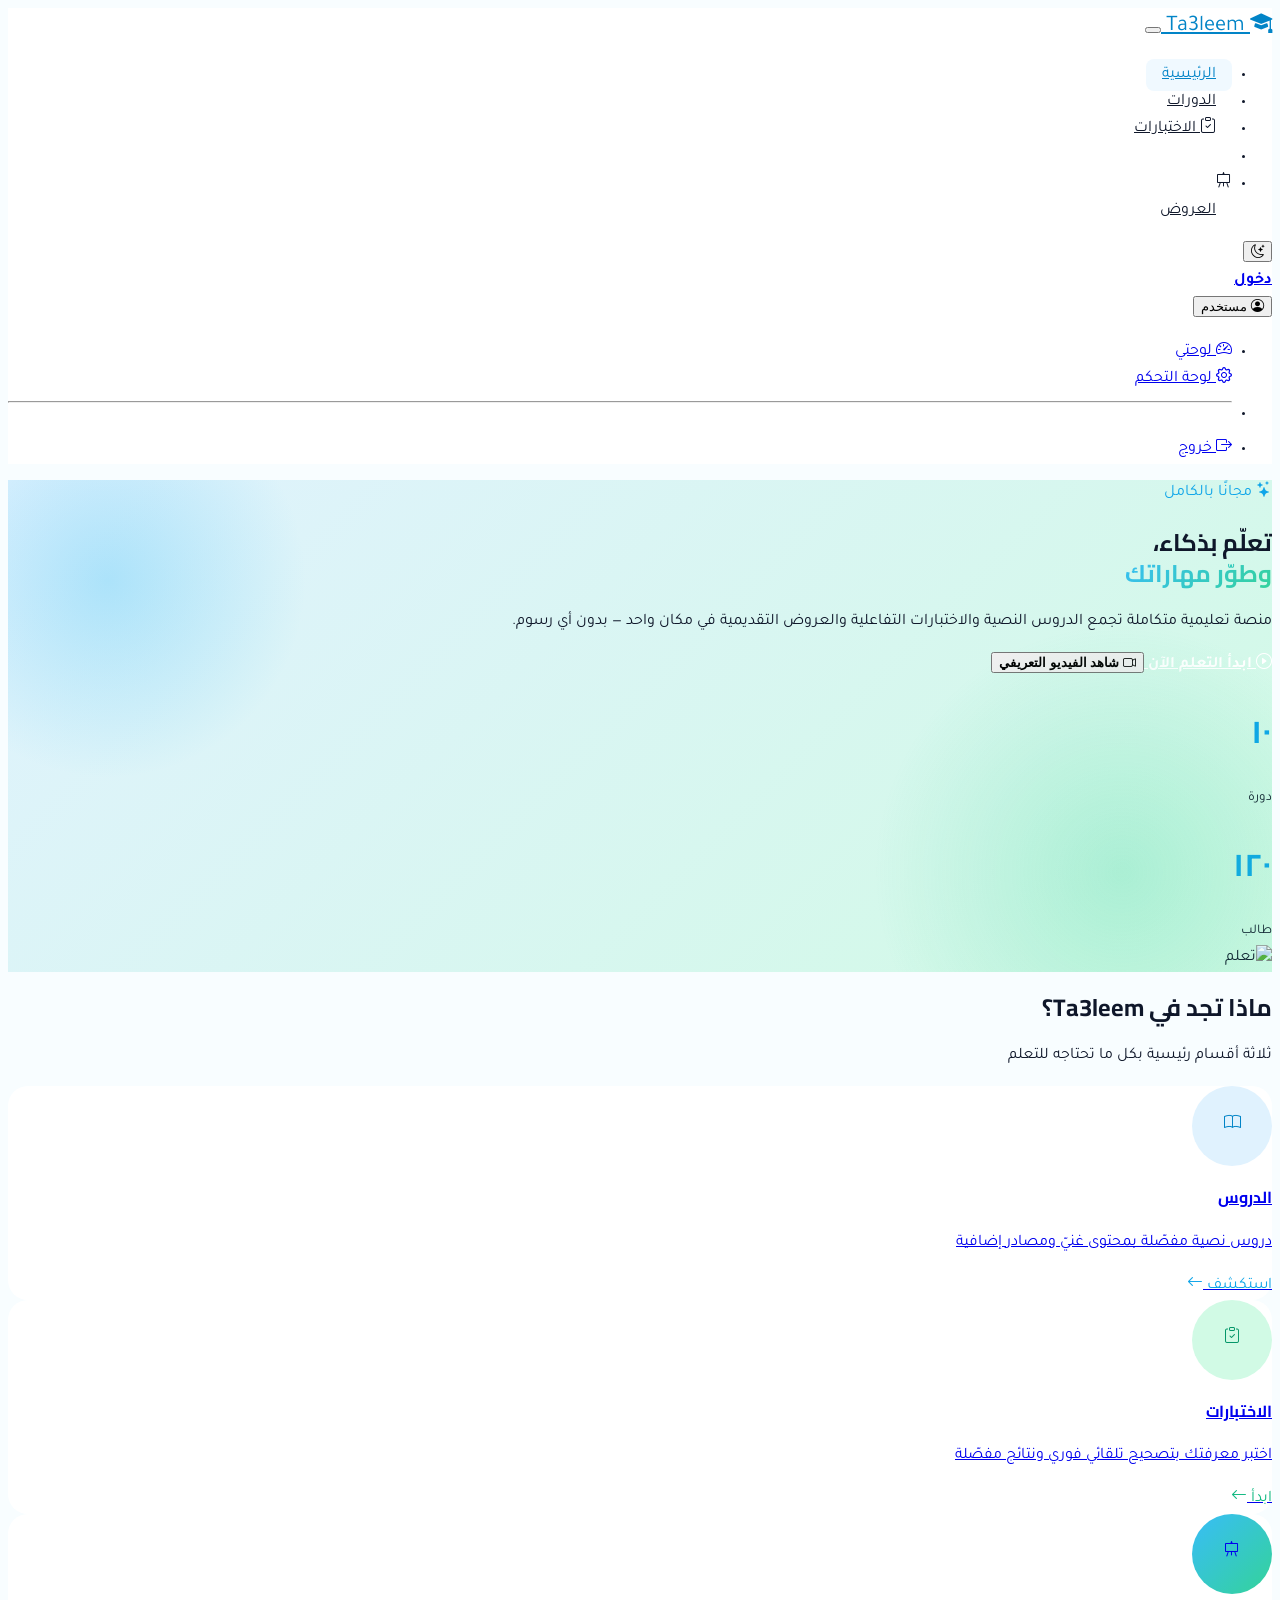
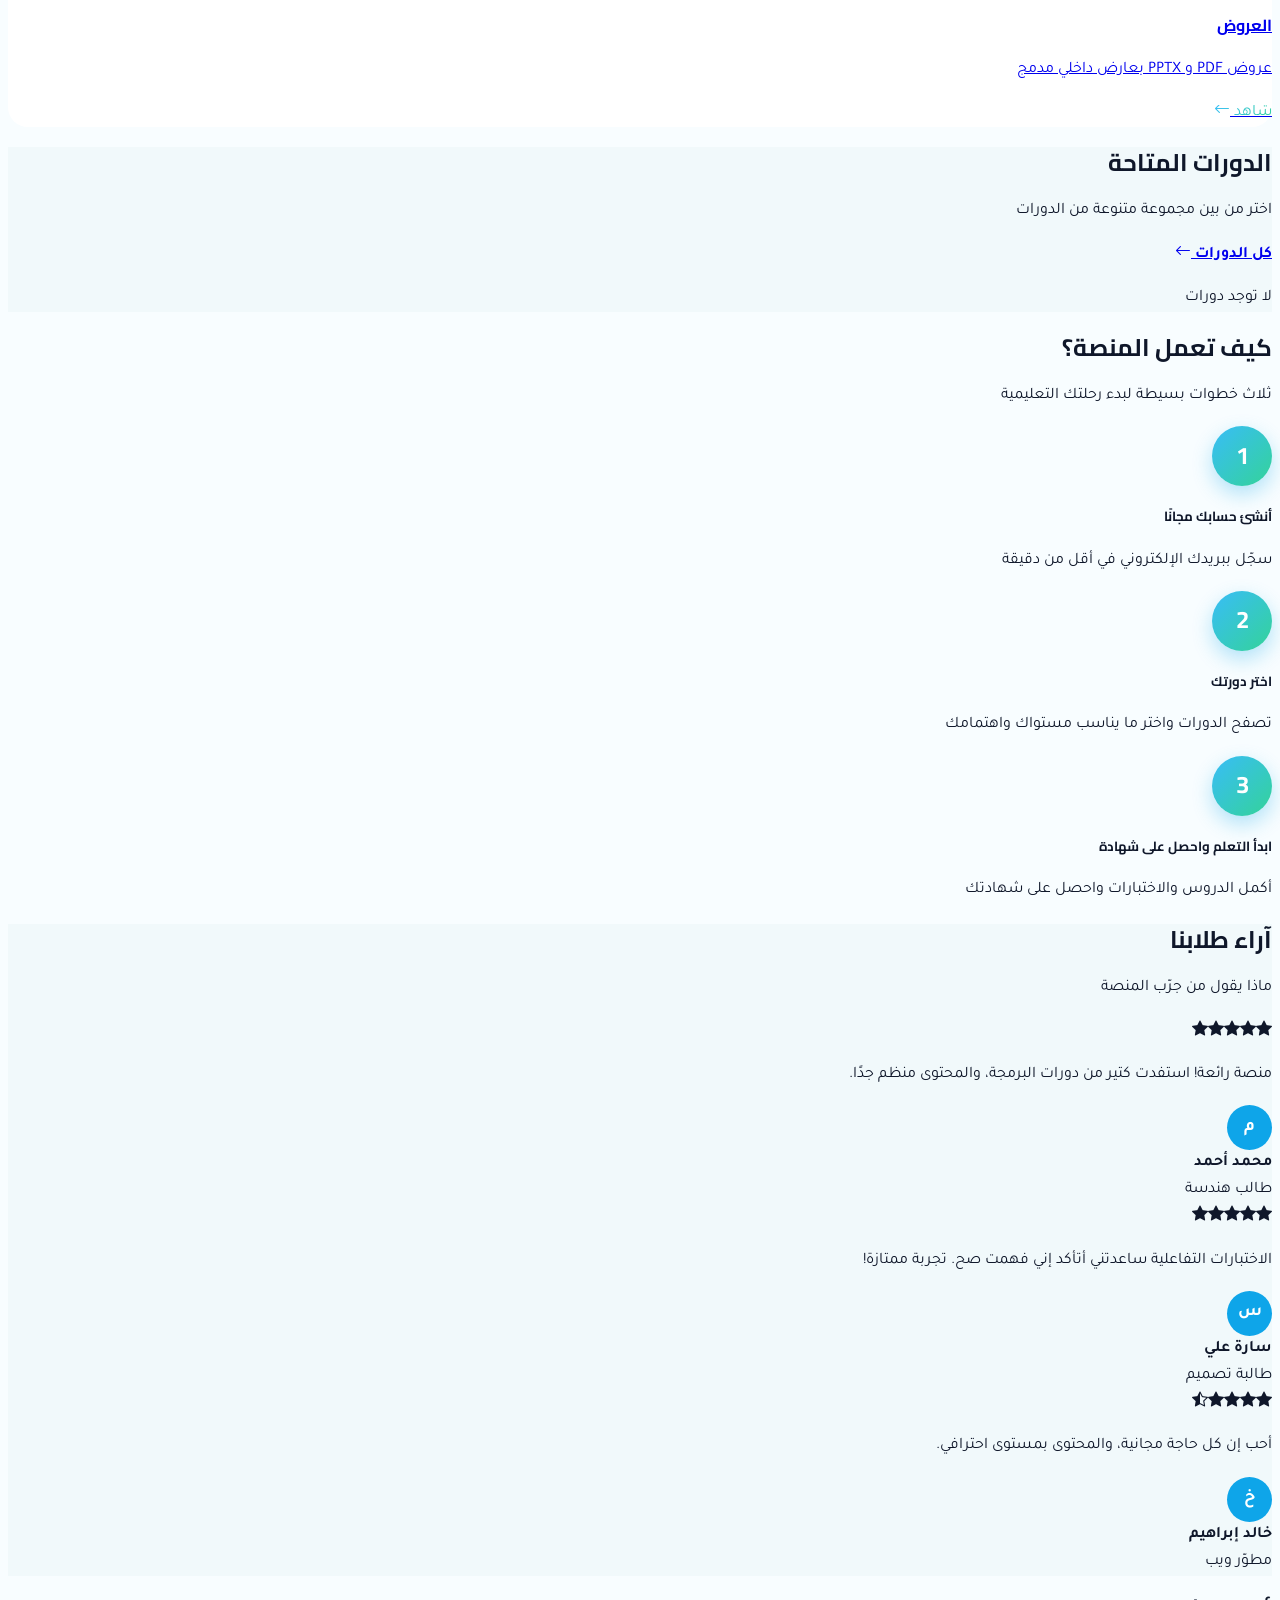
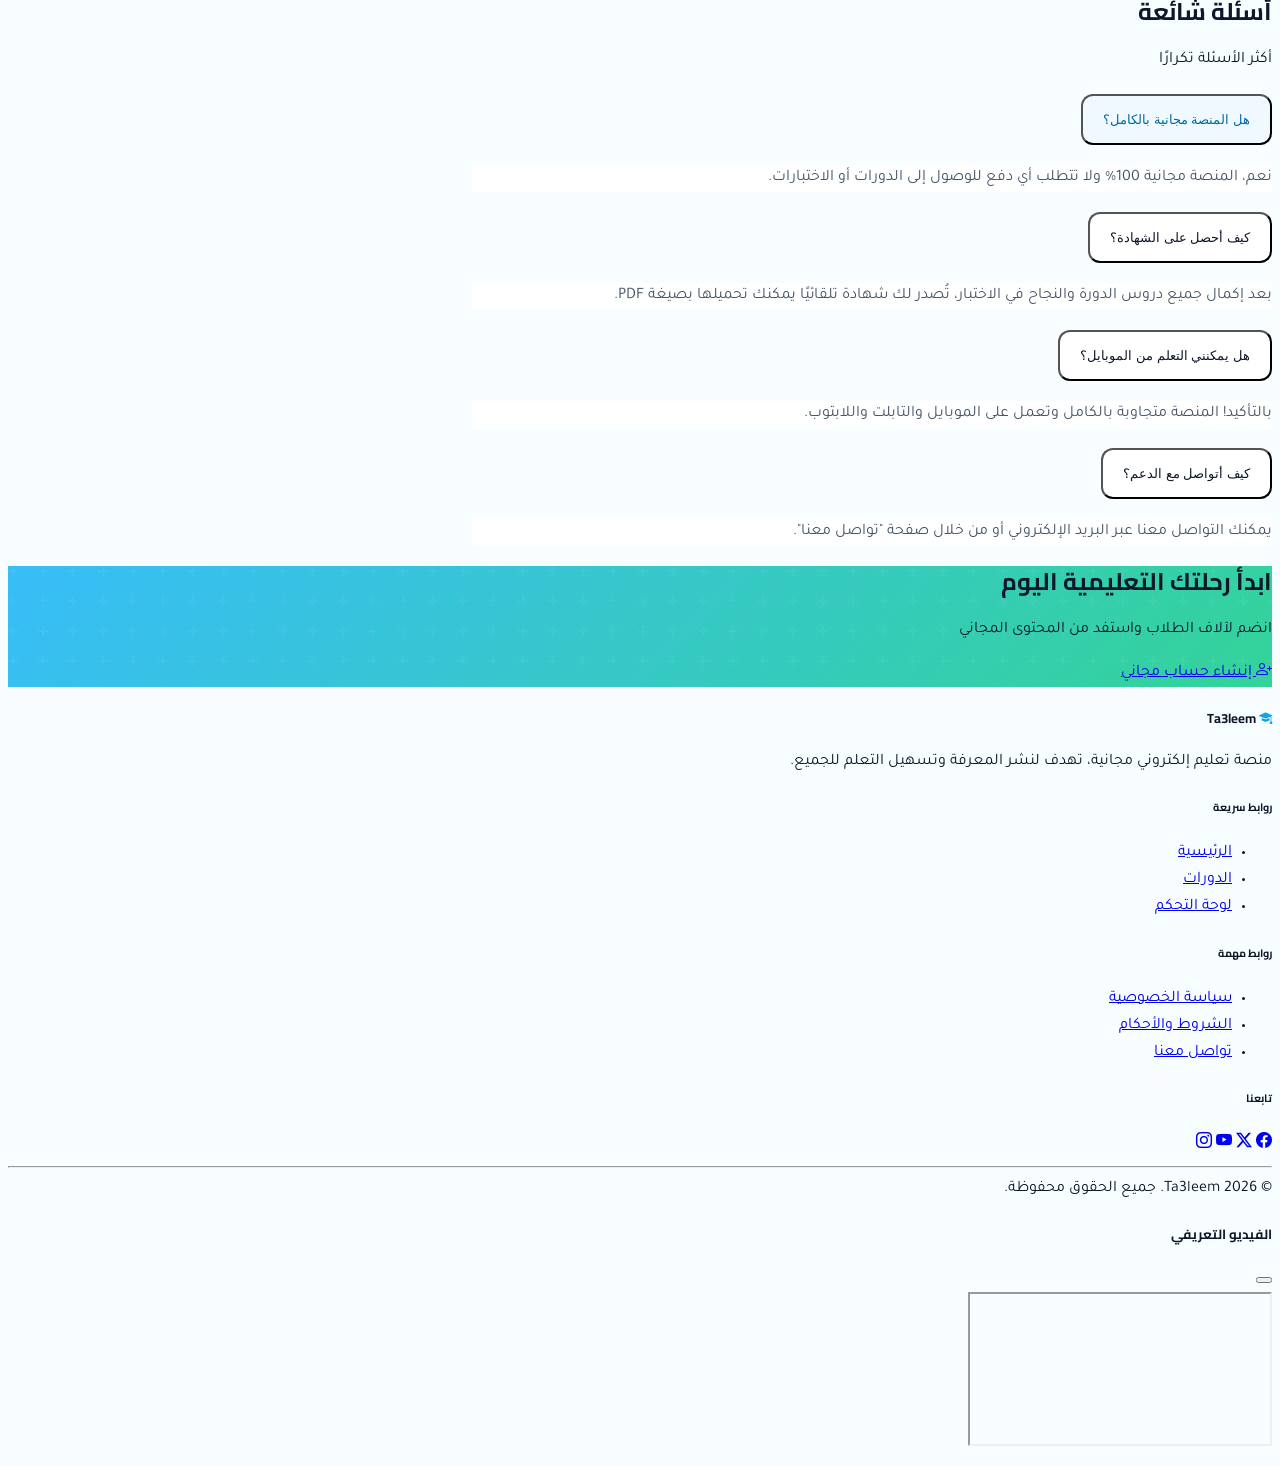
==== commit 8f5eec0d: "update" ====
--- a/index.html
+++ b/index.html
@@ -48,15 +48,13 @@
           </li>
           
           <li class="nav-item">
-  <a class="nav-link fw-semibold" href="quizzes.html">
-    <i class="bi bi-clipboard-check"></i> الاختبارات
-  </a>
-</li>
-<li class="nav-item">
-  <a class="nav-link fw-semibold" href="presentations.html">
-    <i class="bi bi-easel"></i> العروض
-  </a>
-</li>
+            <a class="nav-link fw-semibold" href="quizzes.html">
+         <i class="bi bi-clipboard-check"></i> الاختبارات </a>
+          </li>
+
+          <li class="nav-item">
+            <a class="nav-link fw-semibold" href="presentations.html">
+            <li class="bi bi-easel"></li> العروض </a> </li>
         </ul>
 
         <div class="d-flex align-items-center gap-2">
--- a/css/style.css
+++ b/css/style.css
@@ -494,4 +494,5 @@
 }
 ::-webkit-scrollbar-thumb:hover {
   background: var(--primary-500);
-}+}
+
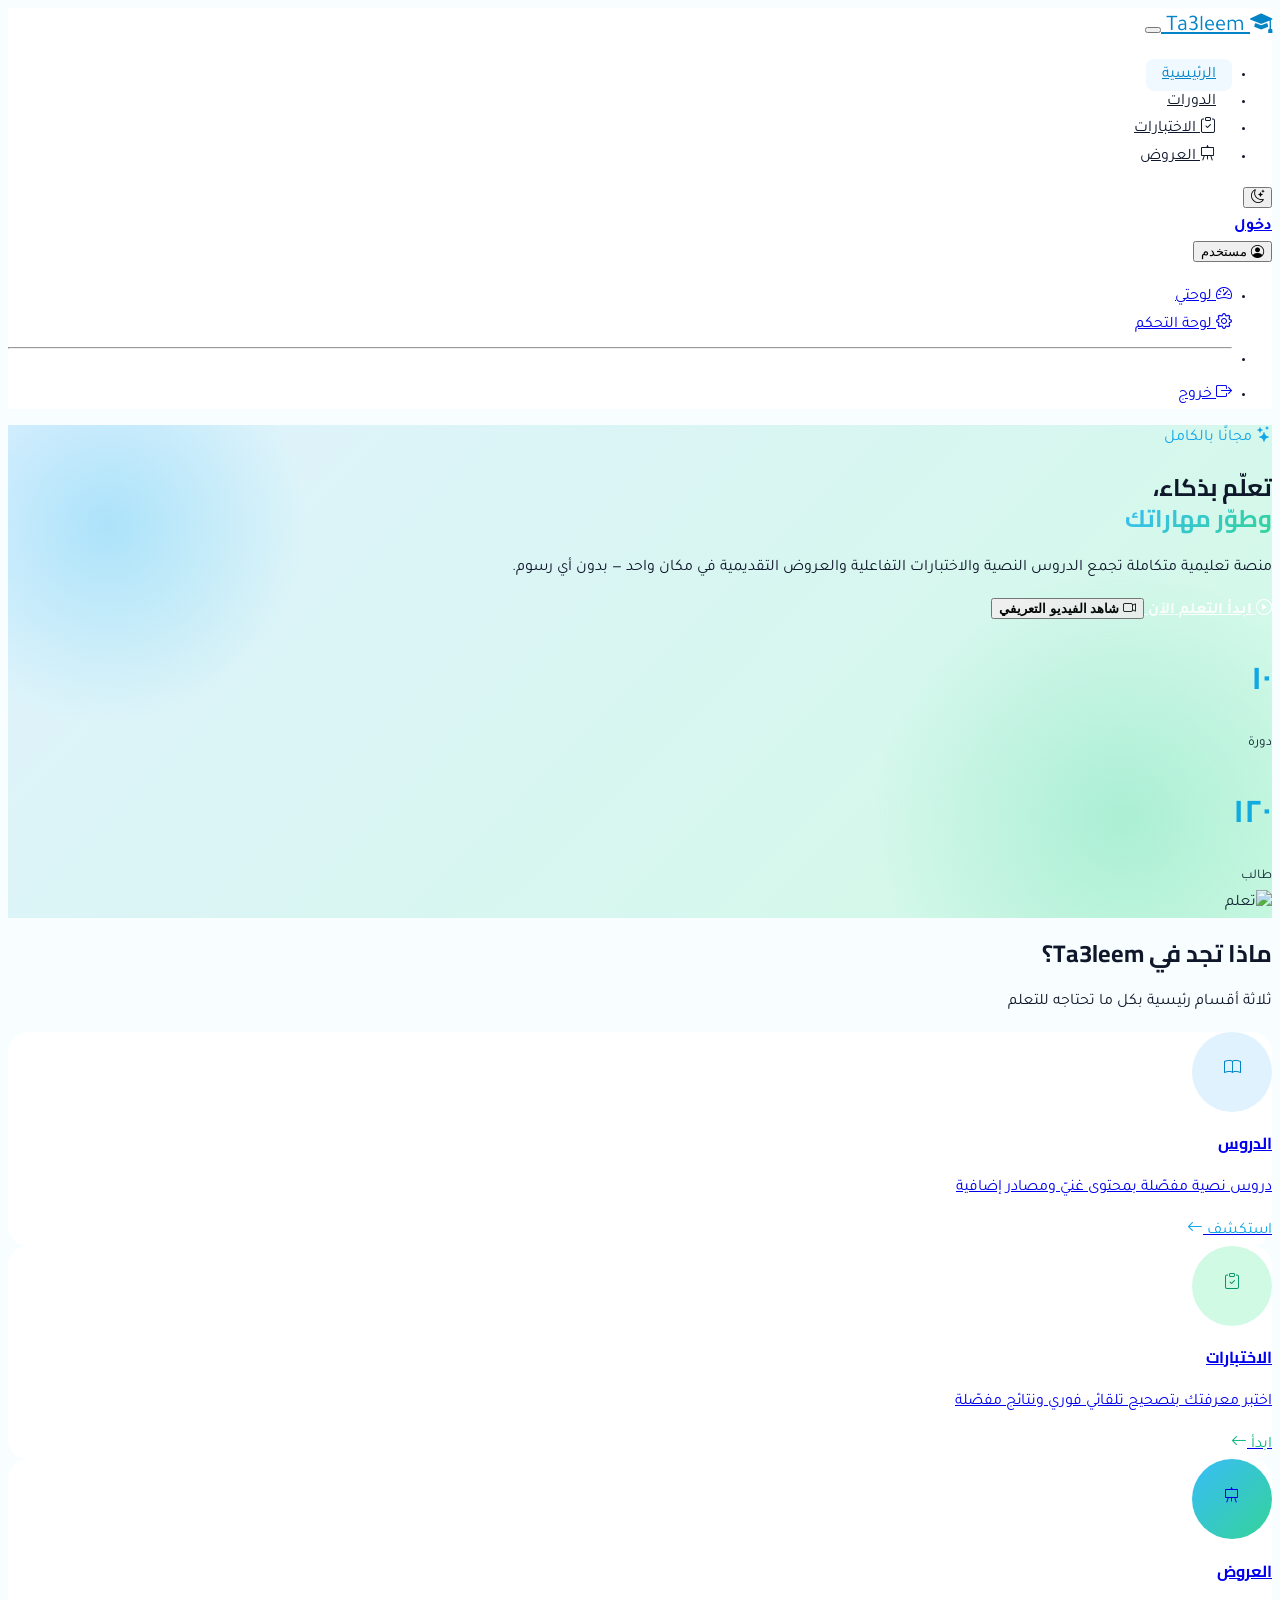
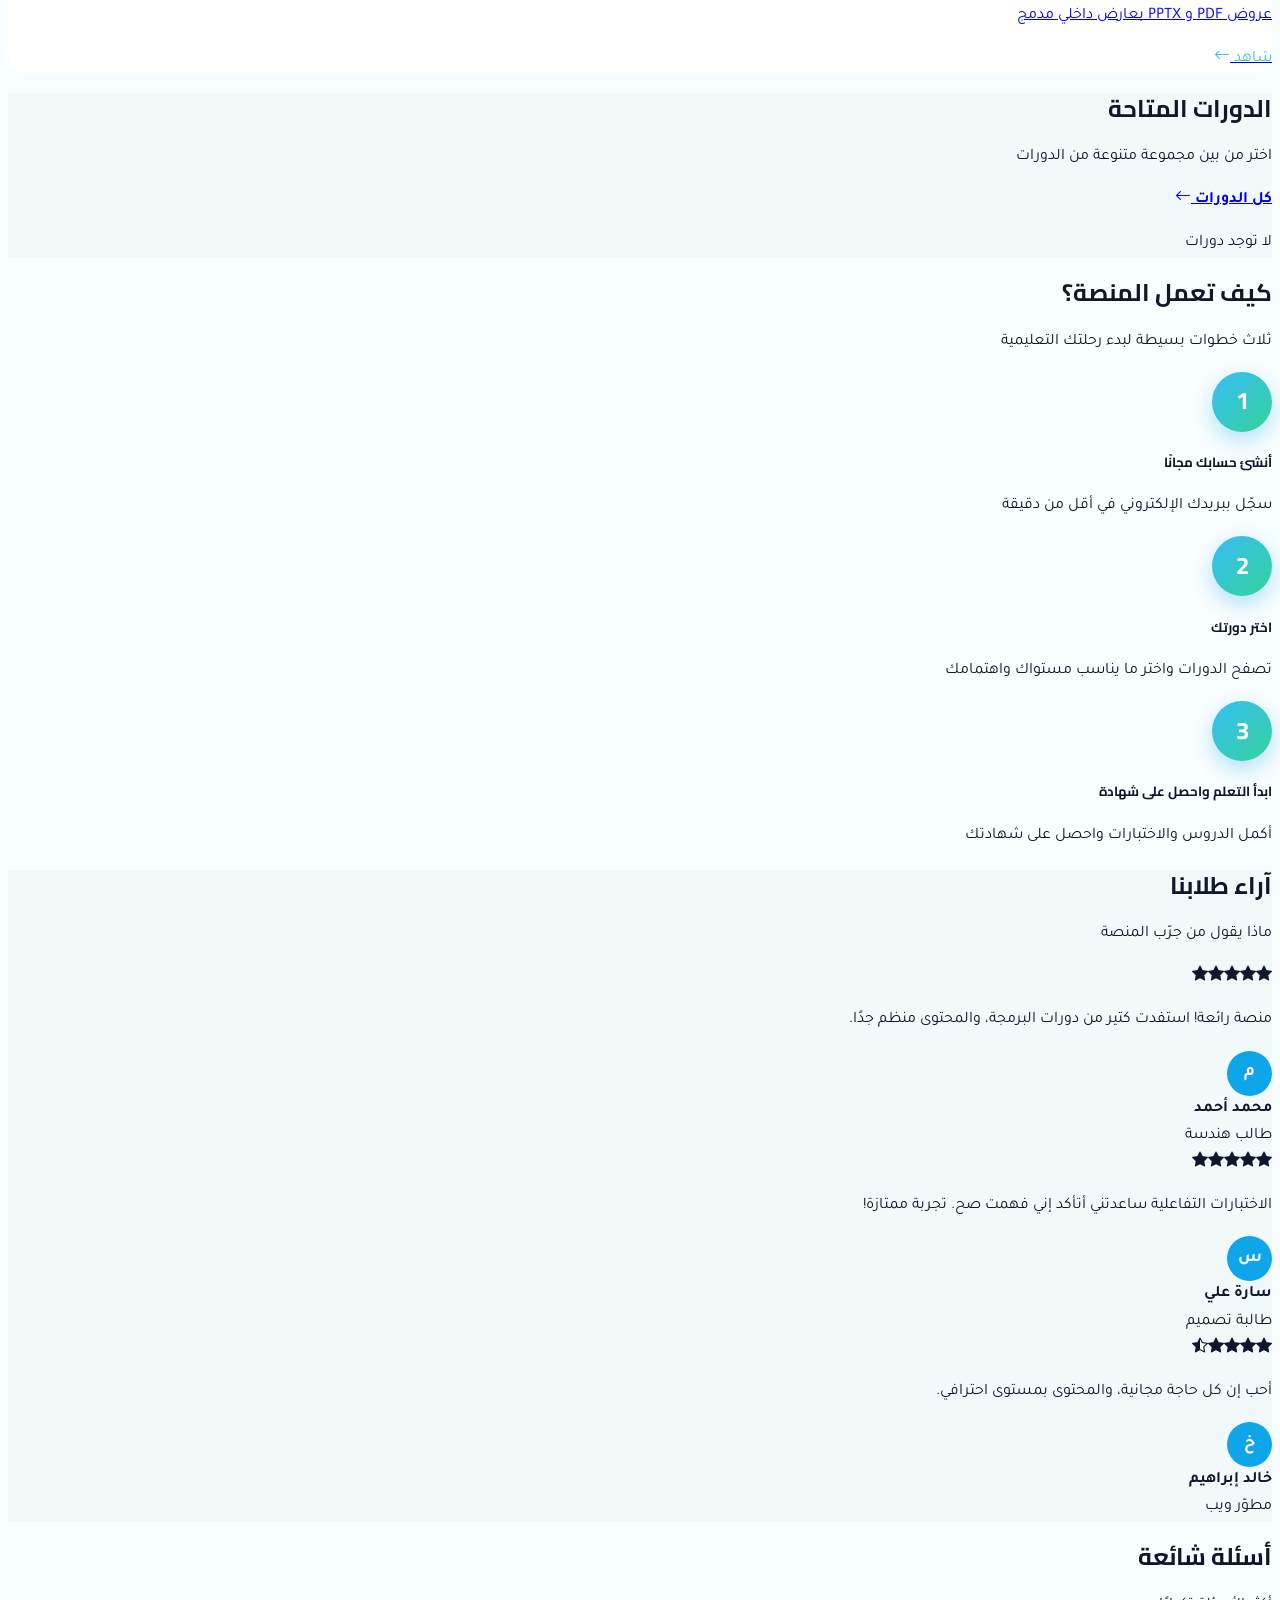
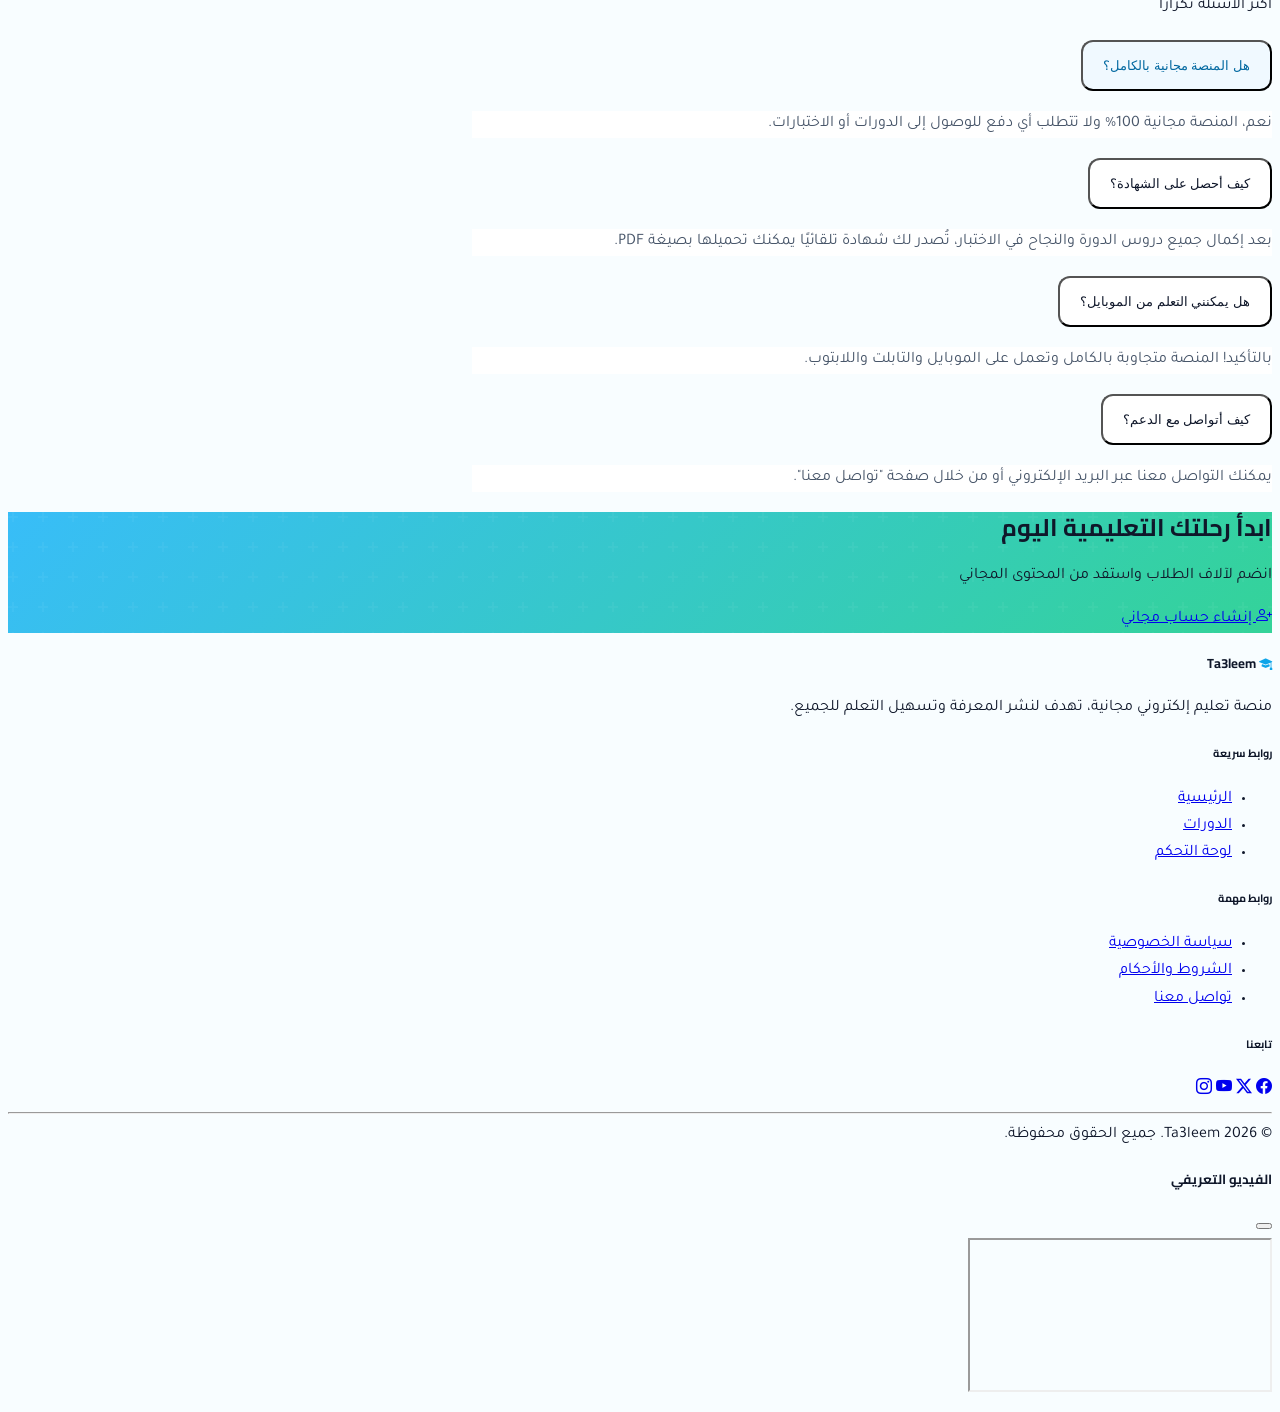
==== commit 2eaf0624: "update" ====
--- a/index.html
+++ b/index.html
@@ -54,7 +54,7 @@
 
           <li class="nav-item">
             <a class="nav-link fw-semibold" href="presentations.html">
-            <li class="bi bi-easel"></li> العروض </a> </li>
+            <i class="bi bi-easel"></i> العروض </a> </li>
         </ul>
 
         <div class="d-flex align-items-center gap-2">
